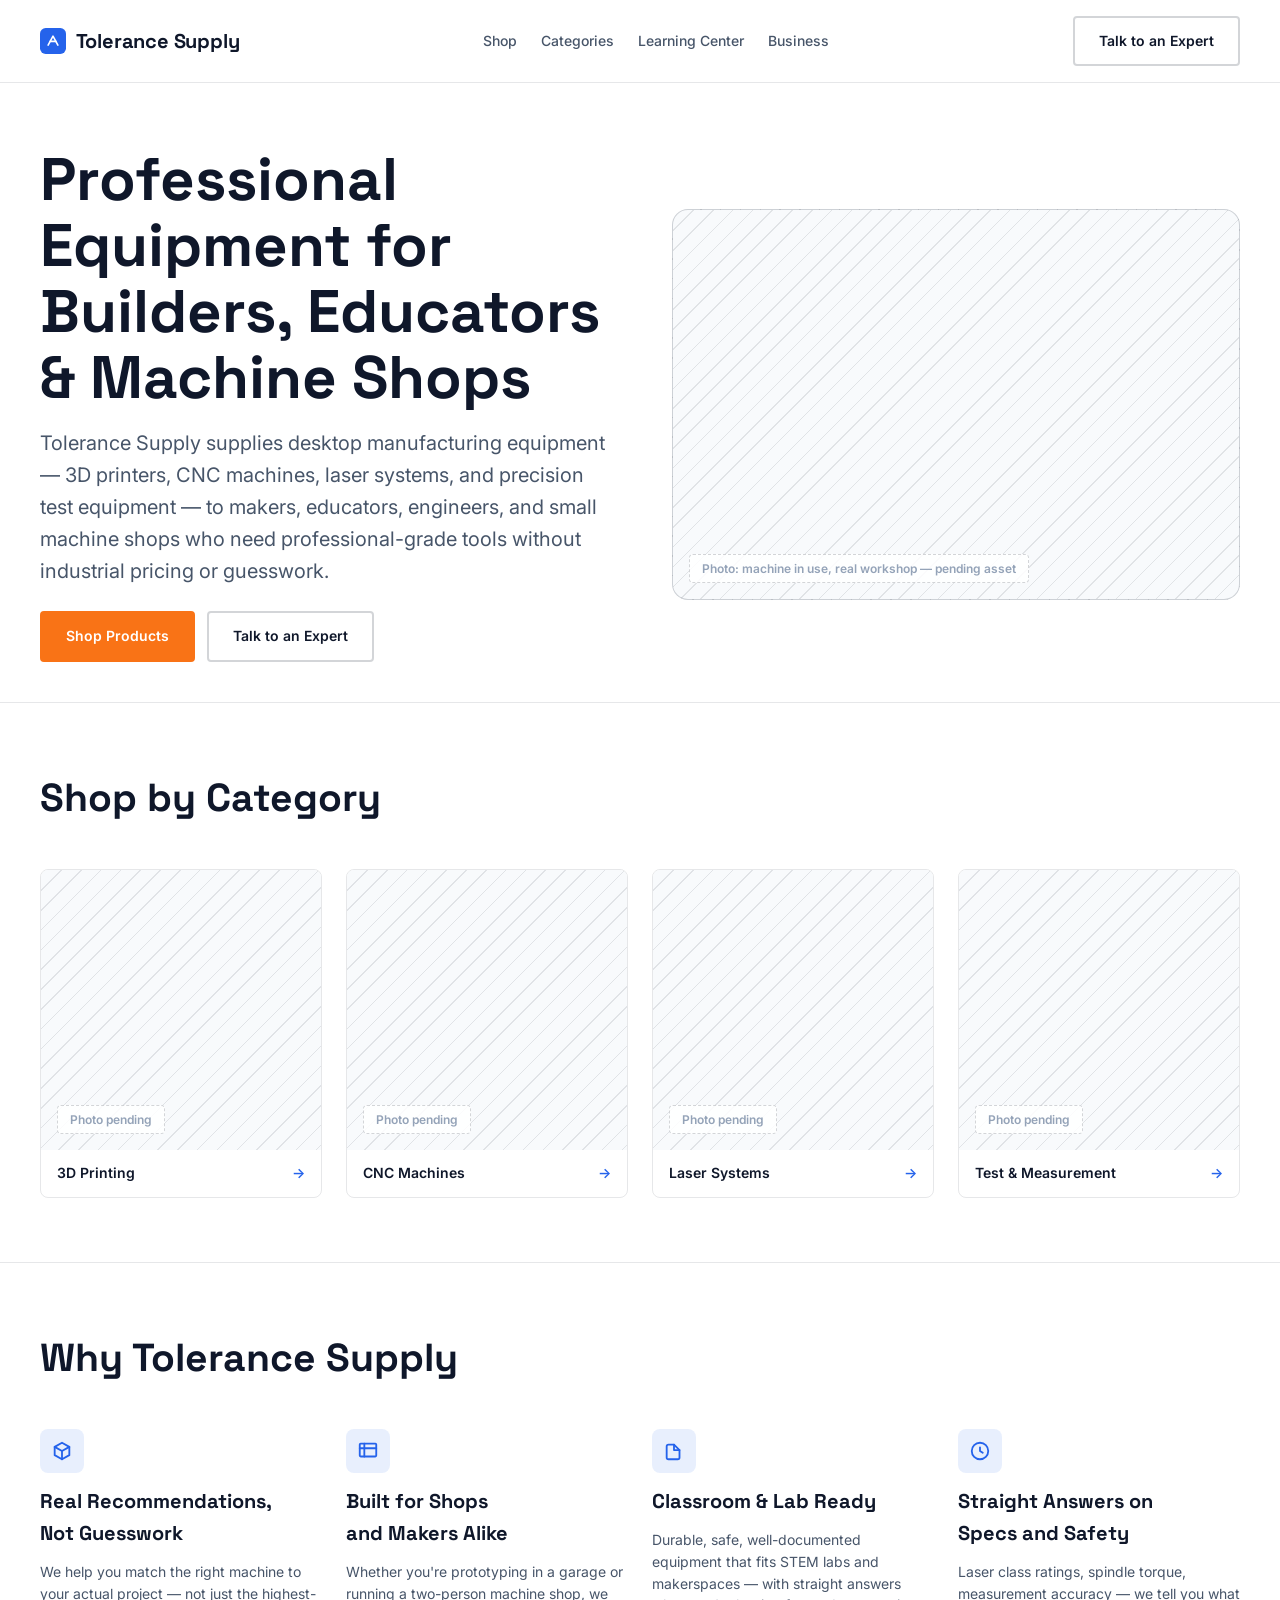
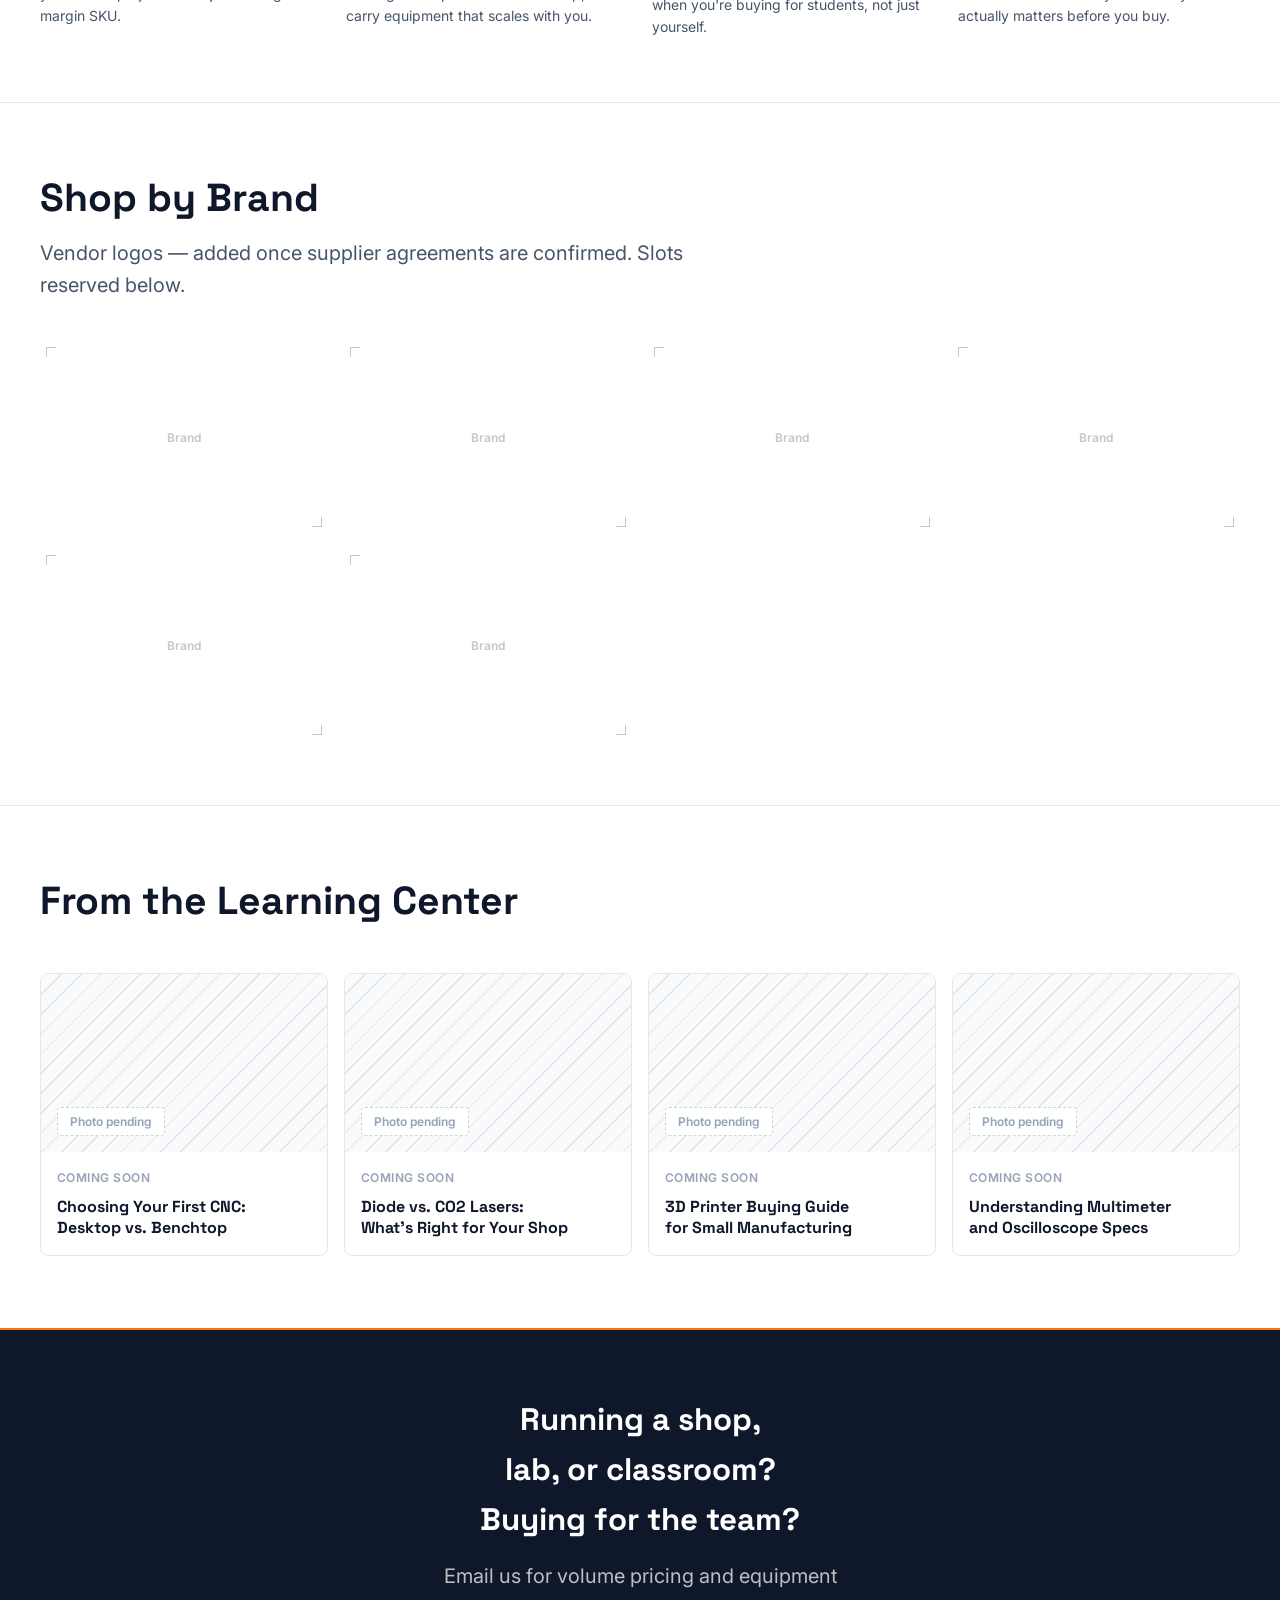
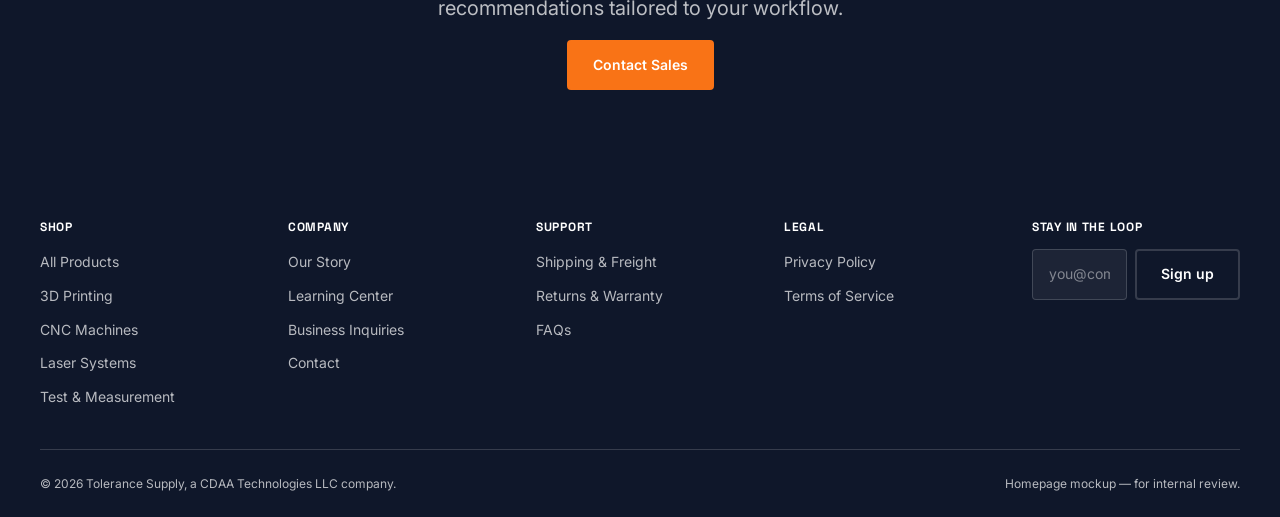
==== tolerance-supply-homepage.html @ a2355fc9 "Rename BuildSource to Tolerance Supply Brand name changed; renamed file and updated all copy referen" ====
<!doctype html>
<html lang="en">
<head>
<meta charset="utf-8">
<title>Tolerance Supply — Professional Equipment for Builders, Educators &amp; Machine Shops</title>
<meta name="description" content="Tolerance Supply supplies desktop manufacturing equipment — 3D printers, CNC machines, laser systems, and precision test equipment — to makers, educators, engineers, and small machine shops.">
<meta name="viewport" content="width=device-width, initial-scale=1, viewport-fit=cover">
<link rel="preconnect" href="https://fonts.googleapis.com">
<link rel="preconnect" href="https://fonts.gstatic.com" crossorigin>
<link href="https://fonts.googleapis.com/css2?family=Space+Grotesk:wght@500;600;700&family=Inter:wght@400;500;600;700&display=swap" rel="stylesheet">
<style>
/* Hallmark · pre-emit critique: P5 H5 E4 S5 R4 V5 */
/* Hallmark · homepage build: Tolerance Supply v1 (rebrand of Vector Forge Systems)
 * structure: spec-dictated (client Homepage Build Spec v1) — Hero split · Category grid ·
 *   Feature grid · Brand wall (placeholder) · Learning Center (placeholder) · CTA banner · Footer
 *   — not catalog-picked; section order/copy supplied verbatim by client, per hallmark's
 *   "preserve information architecture" rule when a brief hands over its own IA.
 * theme: brand-fixed (Tolerance Supply Brand Standards v1) — paper: White · ink: Deep Navy #0F172A ·
 *   info-accent: Engineering Blue #2563EB · action-accent: Safety Orange #F97316 · Slate #475569
 *   Signature move: two-accent split — blue marks information (links/focus/icons), orange marks
 *   action only (primary CTA buttons) — mirrors real industrial signage (informational placards
 *   vs. safety/hazard color), not an arbitrary two-accent palette.
 * type: Space Grotesk (display) + Inter (body) — per Brand Standards v1
 * nav: N1b SaaS three-section (wordmark · center links · CTA) — differs from prior build's N12+N9
 * footer: Ft3 index columns + newsletter capture (client-specified 4-column sitemap — genuine, not decorative)
 * enrichment: none — typography + placeholder photography blocks (no real workshop photos supplied yet;
 *   honest-copy rule — labelled pending, not fabricated stock imagery)
 * motion: page-load stagger reveal + button hover/press + logo grayscale-to-color hover (3 primitives)
 * mobile-first: base rules are mobile; enhanced at 48rem (tablet) and 64rem (desktop) per spec
 */

*, *::before, *::after { box-sizing: border-box; }
html { -webkit-text-size-adjust: 100%; overflow-x: clip; }
body {
  margin: 0;
  overflow-x: clip;
  background: var(--color-paper);
  color: var(--color-ink);
  font-family: var(--font-body);
  font-size: var(--text-base);
  line-height: 1.6;
  -webkit-font-smoothing: antialiased;
}
img, svg { display: block; max-width: 100%; }
a { color: inherit; text-decoration: none; }
h1, h2, h3 { font-family: var(--font-display); font-weight: 700; margin: 0; text-wrap: balance; overflow-wrap: anywhere; min-width: 0; }
p { margin: 0; }
ul { margin: 0; padding: 0; list-style: none; }
button { font: inherit; background: none; border: none; cursor: pointer; color: inherit; }

:root {
  /* ============ COLOR — brand-fixed (Tolerance Supply Brand Standards v1) ============ */
  --color-paper:        #FFFFFF;
  --color-paper-2:       #F8FAFC;  /* card surface — slate-50 */
  --color-paper-inverse: #0F172A;  /* Deep Navy — CTA banner + footer contrast band */
  --color-ink-inverse:   #FFFFFF;
  --color-rule:          rgba(15, 23, 42, 0.10);
  --color-rule-2:        rgba(15, 23, 42, 0.18);
  --color-rule-inverse:  rgba(255, 255, 255, 0.16);
  --color-ink:           #0F172A;  /* Deep Navy — primary text */
  --color-ink-2:         #475569;  /* Slate Gray — secondary body text, per spec */
  --color-muted:         #94A3B8;  /* lighter slate — captions, placeholders */
  --color-accent:        #2563EB;  /* Engineering Blue — information: links, focus, icons */
  --color-accent-deep:   #1D4ED8;  /* blue hover/active */
  --color-cta:           #F97316;  /* Safety Orange — action only: primary CTA buttons */
  --color-cta-deep:      #EA580C;  /* orange hover/active */
  --color-focus:         #2563EB;

  /* ============ TYPE ============ */
  --font-display: "Space Grotesk", ui-sans-serif, system-ui, sans-serif;
  --font-body:    "Inter", ui-sans-serif, system-ui, sans-serif;

  --text-xs:      0.75rem;
  --text-sm:      0.875rem;
  --text-base:    1rem;
  --text-md:      1.25rem;
  --text-lg:      1.5625rem;
  --text-xl:      1.9531rem;
  --text-2xl:     2.4414rem;
  --text-display:   clamp(2.25rem, 5vw + 1rem, 3.75rem);

  /* ============ SPACE — 4pt scale ============ */
  --space-3xs: 0.125rem;
  --space-2xs: 0.25rem;
  --space-xs:  0.5rem;
  --space-sm:  0.75rem;
  --space-md:  1rem;
  --space-lg:  1.5rem;
  --space-xl:  2.5rem;
  --space-2xl: 4rem;
  --space-3xl: 6rem;

  /* ============ MOTION ============ */
  --ease-out:    cubic-bezier(0.16, 1, 0.3, 1);
  --dur-short:   180ms;
  --dur-long:    320ms;

  /* ============ SHAPE ============ */
  --radius-sm: 4px;
  --radius:    8px;
  --radius-lg: 16px;
  --rule-hair: 1px;
  --z-sticky:  200;
  --container: 1280px;
}

a:focus-visible, button:focus-visible {
  outline: 2px solid var(--color-focus);
  outline-offset: 3px;
  border-radius: var(--radius-sm);
}

@media (prefers-reduced-motion: reduce) {
  *, *::before, *::after {
    animation-duration: 150ms !important;
    animation-iteration-count: 1 !important;
    transition-duration: 150ms !important;
  }
}

.container {
  width: 100%;
  max-width: var(--container);
  margin-inline: auto;
  padding-inline: clamp(1.25rem, 4vw, 2.5rem);
}

@media (prefers-reduced-motion: no-preference) {
  .reveal {
    opacity: 0;
    transform: translateY(10px);
    animation: reveal var(--dur-long) var(--ease-out) forwards;
    animation-delay: calc(var(--i, 0) * 70ms);
  }
  @keyframes reveal { to { opacity: 1; transform: none; } }
}
@media (prefers-reduced-motion: reduce) {
  .reveal { animation: reveal-reduced 150ms linear forwards; }
  @keyframes reveal-reduced { to { opacity: 1; transform: none; } }
}

/* ============ BUTTONS ============ */
.btn {
  display: inline-flex;
  align-items: center;
  justify-content: center;
  gap: 0.5rem;
  min-height: 44px;
  padding: var(--space-sm) var(--space-lg);
  border: 2px solid transparent;
  border-radius: var(--radius-sm);
  font-family: var(--font-body);
  font-weight: 600;
  font-size: var(--text-sm);
  white-space: nowrap;
  transition: background-color var(--dur-short) var(--ease-out),
              border-color var(--dur-short) var(--ease-out),
              transform 100ms var(--ease-out);
}
.btn-cta {
  background: var(--color-cta);
  border-color: var(--color-cta);
  color: #fff;
}
.btn-cta:hover { background: var(--color-cta-deep); border-color: var(--color-cta-deep); }
.btn-cta:active { transform: translateY(1px); }
.btn-outline {
  background: transparent;
  color: var(--color-ink);
  border-color: var(--color-rule-2);
}
.btn-outline:hover { border-color: var(--color-accent); color: var(--color-accent); }
.btn-outline:active { transform: translateY(1px); }
.btn-outline-inverse {
  background: transparent;
  color: var(--color-ink-inverse);
  border-color: var(--color-rule-inverse);
}
.btn-outline-inverse:hover { border-color: #fff; }
.btn-full { width: 100%; }
@media (min-width: 30rem) { .btn-full { width: auto; } }

.link {
  font-weight: 600;
  font-size: var(--text-sm);
  color: var(--color-accent);
  border-bottom: 1px solid transparent;
  padding-bottom: 1px;
}
.link:hover, .link:focus-visible { border-color: var(--color-accent); }

/* ============ NAV — N1b SaaS three-section ============ */
.nav {
  position: sticky;
  top: 0;
  z-index: var(--z-sticky);
  background: color-mix(in srgb, var(--color-paper) 92%, transparent);
  backdrop-filter: blur(8px);
  border-bottom: var(--rule-hair) solid var(--color-rule);
}
.nav-bar {
  display: flex;
  align-items: center;
  justify-content: space-between;
  gap: var(--space-md);
  padding-block: var(--space-md);
}
.nav-brand { display: flex; align-items: center; gap: 0.6rem; flex-shrink: 0; }
.nav-brand .wordmark { transition: color var(--dur-short) var(--ease-out); }
.nav-brand:hover .wordmark, .nav-brand:focus-visible .wordmark { color: var(--color-accent); }
.mark { width: 26px; height: 26px; flex-shrink: 0; }
.mark rect { fill: var(--color-accent); }
.mark path { stroke: #fff; stroke-width: 2; fill: none; stroke-linecap: round; stroke-linejoin: round; }
.wordmark {
  font-family: var(--font-display);
  font-weight: 700;
  font-size: var(--text-md);
  letter-spacing: -0.01em;
  white-space: nowrap;
}
.nav-links {
  display: none;
  align-items: center;
  gap: var(--space-lg);
}
.nav-links a {
  font-size: var(--text-sm);
  font-weight: 500;
  color: var(--color-ink-2);
}
.nav-links a:hover, .nav-links a:focus-visible { color: var(--color-accent); }
.nav-actions { flex-shrink: 0; }
@media (min-width: 64rem) {
  .nav-links { display: flex; }
}

/* ============ HERO — H2 split diptych, mobile stacks ============ */
.hero { padding-block: var(--space-2xl) var(--space-xl); }
.hero-grid {
  display: grid;
  gap: var(--space-xl);
}
@media (min-width: 64rem) {
  .hero-grid { grid-template-columns: 6fr 6fr; align-items: center; gap: var(--space-2xl); }
}
.hero h1 {
  font-size: var(--text-display);
  line-height: 1.1;
  margin-bottom: var(--space-md);
}
.hero-sub {
  font-size: var(--text-md);
  color: var(--color-ink-2);
  max-width: 38rem;
  margin-bottom: var(--space-lg);
}
.hero-cta { display: flex; flex-direction: column; gap: var(--space-sm); }
@media (min-width: 30rem) { .hero-cta { flex-direction: row; flex-wrap: wrap; } }

.photo-slot {
  position: relative;
  aspect-ratio: 4 / 3;
  border-radius: var(--radius-lg);
  background:
    repeating-linear-gradient(135deg, var(--color-rule) 0 1px, transparent 1px 14px),
    var(--color-paper-2);
  border: var(--rule-hair) solid var(--color-rule-2);
  display: flex;
  align-items: flex-end;
  overflow: hidden;
}
.photo-slot-label {
  margin: var(--space-md);
  font-size: var(--text-xs);
  font-weight: 600;
  color: var(--color-muted);
  background: color-mix(in srgb, var(--color-paper) 85%, transparent);
  border: var(--rule-hair) dashed var(--color-rule-2);
  border-radius: var(--radius-sm);
  padding: var(--space-2xs) var(--space-sm);
}
.hero .photo-slot { aspect-ratio: 16/11; }

/* ============ SECTION SCAFFOLD ============ */
.section { padding-block: var(--space-2xl); border-top: var(--rule-hair) solid var(--color-rule); }
.section-head { max-width: 42rem; margin-bottom: var(--space-xl); }
.section-head h2 { font-size: var(--text-2xl); margin-bottom: var(--space-xs); }
.section-head p { color: var(--color-ink-2); font-size: var(--text-md); }

/* ============ SHOP BY CATEGORY ============ */
.category-grid {
  display: grid;
  grid-template-columns: repeat(2, minmax(0, 1fr));
  gap: var(--space-md);
}
@media (min-width: 64rem) {
  .category-grid { grid-template-columns: repeat(4, minmax(0, 1fr)); gap: var(--space-lg); }
}
.category-card {
  display: block;
  border-radius: var(--radius);
  overflow: hidden;
  border: var(--rule-hair) solid var(--color-rule);
  transition: border-color var(--dur-short) var(--ease-out);
}
.category-card:hover, .category-card:focus-visible { border-color: var(--color-accent); }
.category-card .photo-slot { aspect-ratio: 1/1; border-radius: 0; border: none; }
.category-card-label {
  padding: var(--space-sm) var(--space-md);
  font-weight: 600;
  font-size: var(--text-sm);
  display: flex;
  align-items: center;
  justify-content: space-between;
  gap: var(--space-xs);
}
.category-card-label span:last-child { color: var(--color-accent); transition: transform var(--dur-short) var(--ease-out); }
.category-card:hover .category-card-label span:last-child,
.category-card:focus-visible .category-card-label span:last-child { transform: translateX(3px); }

/* ============ WHY TOLERANCE SUPPLY — feature grid ============ */
.feature-grid {
  display: grid;
  grid-template-columns: minmax(0, 1fr);
  gap: var(--space-xl);
}
@media (min-width: 40rem) {
  .feature-grid { grid-template-columns: repeat(2, minmax(0, 1fr)); }
}
@media (min-width: 64rem) {
  .feature-grid { grid-template-columns: repeat(4, minmax(0, 1fr)); gap: var(--space-lg); }
}
.feature {
  display: flex;
  flex-direction: column;
  gap: var(--space-sm);
}
.feature-icon {
  width: 44px;
  height: 44px;
  border-radius: var(--radius);
  background: color-mix(in srgb, var(--color-accent) 10%, transparent);
  display: grid;
  place-items: center;
  flex-shrink: 0;
}
.feature-icon svg { width: 22px; height: 22px; color: var(--color-accent); }
.feature h3 { font-size: var(--text-md); }
.feature p { color: var(--color-ink-2); font-size: var(--text-sm); line-height: 1.55; }

/* ============ SHOP BY BRAND — placeholder logo wall ============ */
.brand-note {
  font-size: var(--text-xs);
  color: var(--color-muted);
  margin-bottom: var(--space-lg);
}
.brand-grid {
  display: grid;
  grid-template-columns: repeat(2, minmax(0, 1fr));
  gap: var(--space-md);
}
@media (min-width: 40rem) { .brand-grid { grid-template-columns: repeat(4, minmax(0, 1fr)); } }
.brand-slot {
  position: relative;
  aspect-ratio: 3/2;
  border-radius: var(--radius);
  display: grid;
  place-items: center;
  color: var(--color-muted);
  font-size: var(--text-xs);
  font-weight: 600;
  filter: grayscale(1);
  opacity: 0.6;
  transition: opacity var(--dur-short) var(--ease-out), filter var(--dur-short) var(--ease-out);
}
.brand-slot::before, .brand-slot::after,
.brand-slot > .tick { position: absolute; width: 10px; height: 10px; border-color: var(--color-rule-2); transition: border-color var(--dur-short) var(--ease-out); }
.brand-slot::before { content: ""; top: 6px; left: 6px; border-top: var(--rule-hair) solid; border-left: var(--rule-hair) solid; }
.brand-slot::after { content: ""; bottom: 6px; right: 6px; border-bottom: var(--rule-hair) solid; border-right: var(--rule-hair) solid; }
.brand-slot:hover, .brand-slot:focus-visible {
  filter: grayscale(0);
  opacity: 1;
  color: var(--color-accent);
}
.brand-slot:hover::before, .brand-slot:hover::after,
.brand-slot:focus-visible::before, .brand-slot:focus-visible::after { border-color: var(--color-accent); }

/* ============ LEARNING CENTER ============ */
.learning-row {
  display: grid;
  grid-auto-flow: column;
  grid-auto-columns: minmax(15rem, 80%);
  gap: var(--space-md);
  overflow-x: auto;
  padding-bottom: var(--space-xs);
  scroll-snap-type: x mandatory;
}
.learning-row > * { scroll-snap-align: start; }
@media (min-width: 64rem) {
  .learning-row { grid-auto-flow: row; grid-template-columns: repeat(4, minmax(0, 1fr)); overflow-x: visible; }
}
.learning-card {
  border: var(--rule-hair) solid var(--color-rule);
  border-radius: var(--radius);
  overflow: hidden;
  display: flex;
  flex-direction: column;
}
.learning-card .photo-slot { aspect-ratio: 16/10; border-radius: 0; border: none; }
.learning-card-body { padding: var(--space-md); display: flex; flex-direction: column; gap: var(--space-xs); flex: 1; }
.learning-card h3 { font-size: var(--text-base); line-height: 1.35; }
.learning-status {
  font-size: var(--text-xs);
  font-weight: 600;
  letter-spacing: 0.04em;
  text-transform: uppercase;
  color: var(--color-muted);
}

/* ============ BUSINESS BUYERS CTA BANNER — Deep Navy contrast ============ */
.cta-banner {
  background: var(--color-paper-inverse);
  color: var(--color-ink-inverse);
  padding-block: var(--space-2xl);
  border-top: 2px solid var(--color-cta);
  text-align: center;
}
.cta-banner-inner { max-width: 36rem; margin-inline: auto; display: flex; flex-direction: column; align-items: center; gap: var(--space-md); }
.cta-banner h2 { font-size: var(--text-xl); }
.cta-banner p { color: rgba(255,255,255,0.72); font-size: var(--text-md); }

/* ============ FOOTER — Ft3 index columns + newsletter, Deep Navy ============ */
.footer {
  background: var(--color-paper-inverse);
  color: rgba(255,255,255,0.7);
  padding-block: var(--space-2xl) var(--space-lg);
}
.footer-grid {
  display: grid;
  grid-template-columns: minmax(0,1fr);
  gap: var(--space-xl);
  padding-bottom: var(--space-xl);
  border-bottom: var(--rule-hair) solid var(--color-rule-inverse);
}
@media (min-width: 40rem) { .footer-grid { grid-template-columns: repeat(2, minmax(0,1fr)); } }
@media (min-width: 64rem) { .footer-grid { grid-template-columns: repeat(5, minmax(0,1fr)); } }
.footer-col h3 {
  font-family: var(--font-display);
  font-size: var(--text-xs);
  font-weight: 700;
  letter-spacing: 0.06em;
  text-transform: uppercase;
  color: #fff;
  margin-bottom: var(--space-sm);
}
.footer-col ul { display: flex; flex-direction: column; gap: var(--space-xs); }
.footer-col a { font-size: var(--text-sm); }
.footer-col a:hover, .footer-col a:focus-visible { color: #fff; }
.footer-newsletter form {
  display: flex;
  flex-direction: column;
  gap: var(--space-xs);
}
@media (min-width: 30rem) { .footer-newsletter form { flex-direction: row; } }
.footer-newsletter input {
  min-height: 44px;
  padding-inline: var(--space-md);
  border-radius: var(--radius-sm);
  border: var(--rule-hair) solid var(--color-rule-inverse);
  background: rgba(255,255,255,0.06);
  color: #fff;
  font: inherit;
  font-size: var(--text-sm);
  flex: 1;
  min-width: 0;
  transition: border-color var(--dur-short) var(--ease-out), box-shadow var(--dur-short) var(--ease-out);
}
.footer-newsletter input::placeholder { color: rgba(255,255,255,0.45); }
.footer-newsletter input:focus-visible {
  outline: none;
  border-color: var(--color-accent);
  box-shadow: 0 0 0 3px rgba(37,99,235,0.25);
}
.footer-bottom {
  display: flex;
  flex-direction: column;
  gap: var(--space-sm);
  padding-top: var(--space-lg);
  font-size: var(--text-xs);
}
@media (min-width: 40rem) { .footer-bottom { flex-direction: row; justify-content: space-between; align-items: center; } }
</style>
</head>
<body>

<header class="nav">
  <div class="nav-bar container">
    <a href="#top" class="nav-brand" aria-label="Tolerance Supply home">
      <svg class="mark" viewBox="0 0 32 32" aria-hidden="true">
        <rect width="32" height="32" rx="7"/>
        <path d="M10 21 L16 10 L22 21" />
        <path d="M12.5 16.5 L19.5 16.5" />
      </svg>
      <span class="wordmark">Tolerance Supply</span>
    </a>
    <nav class="nav-links" aria-label="Primary">
      <a href="/collections/all">Shop</a>
      <a href="#categories">Categories</a>
      <a href="#learning">Learning Center</a>
      <a href="/pages/business-inquiries">Business</a>
    </nav>
    <div class="nav-actions">
      <a href="/pages/contact" class="btn btn-outline">Talk to an Expert</a>
    </div>
  </div>
</header>

<main id="top">

  <section class="hero container">
    <div class="hero-grid">
      <div>
        <h1 class="reveal" style="--i:0">Professional Equipment for Builders, Educators &amp; Machine Shops</h1>
        <p class="hero-sub reveal" style="--i:1">Tolerance Supply supplies desktop manufacturing equipment — 3D printers, CNC machines, laser systems, and precision test equipment — to makers, educators, engineers, and small machine shops who need professional-grade tools without industrial pricing or guesswork.</p>
        <div class="hero-cta reveal" style="--i:2">
          <a href="/collections/all" class="btn btn-cta btn-full">Shop Products</a>
          <a href="/pages/contact" class="btn btn-outline btn-full">Talk to an Expert</a>
        </div>
      </div>
      <div class="photo-slot reveal" style="--i:1">
        <span class="photo-slot-label">Photo: machine in use, real workshop — pending asset</span>
      </div>
    </div>
  </section>

  <section class="section container" id="categories">
    <div class="section-head">
      <h2>Shop by Category</h2>
    </div>
    <div class="category-grid">
      <a class="category-card" href="/collections/3d-printing">
        <div class="photo-slot"><span class="photo-slot-label">Photo pending</span></div>
        <div class="category-card-label"><span>3D Printing</span><span>→</span></div>
      </a>
      <a class="category-card" href="/collections/cnc-machines">
        <div class="photo-slot"><span class="photo-slot-label">Photo pending</span></div>
        <div class="category-card-label"><span>CNC Machines</span><span>→</span></div>
      </a>
      <a class="category-card" href="/collections/laser-systems">
        <div class="photo-slot"><span class="photo-slot-label">Photo pending</span></div>
        <div class="category-card-label"><span>Laser Systems</span><span>→</span></div>
      </a>
      <a class="category-card" href="/collections/test-measurement">
        <div class="photo-slot"><span class="photo-slot-label">Photo pending</span></div>
        <div class="category-card-label"><span>Test &amp; Measurement</span><span>→</span></div>
      </a>
    </div>
  </section>

  <section class="section container">
    <div class="section-head">
      <h2>Why Tolerance Supply</h2>
    </div>
    <div class="feature-grid">
      <div class="feature">
        <div class="feature-icon"><svg viewBox="0 0 24 24" fill="none" stroke="currentColor" stroke-width="2" stroke-linecap="round" stroke-linejoin="round"><path d="M12 3l8 4.5v9L12 21l-8-4.5v-9L12 3z"/><path d="M12 12l8-4.5M12 12v9M12 12L4 7.5"/></svg></div>
        <h3>Real Recommendations, Not Guesswork</h3>
        <p>We help you match the right machine to your actual project — not just the highest-margin SKU.</p>
      </div>
      <div class="feature">
        <div class="feature-icon"><svg viewBox="0 0 24 24" fill="none" stroke="currentColor" stroke-width="2" stroke-linecap="round" stroke-linejoin="round"><rect x="3" y="4" width="18" height="14" rx="1"/><path d="M3 9h18M8 4v14"/></svg></div>
        <h3>Built for Shops and Makers Alike</h3>
        <p>Whether you're prototyping in a garage or running a two-person machine shop, we carry equipment that scales with you.</p>
      </div>
      <div class="feature">
        <div class="feature-icon"><svg viewBox="0 0 24 24" fill="none" stroke="currentColor" stroke-width="2" stroke-linecap="round" stroke-linejoin="round"><path d="M4 19V7a2 2 0 012-2h6l6 6v8a2 2 0 01-2 2H6a2 2 0 01-2-2z"/><path d="M12 5v6h6"/></svg></div>
        <h3>Classroom &amp; Lab Ready</h3>
        <p>Durable, safe, well-documented equipment that fits STEM labs and makerspaces — with straight answers when you're buying for students, not just yourself.</p>
      </div>
      <div class="feature">
        <div class="feature-icon"><svg viewBox="0 0 24 24" fill="none" stroke="currentColor" stroke-width="2" stroke-linecap="round" stroke-linejoin="round"><circle cx="12" cy="12" r="9"/><path d="M12 8v4l3 2"/></svg></div>
        <h3>Straight Answers on Specs and Safety</h3>
        <p>Laser class ratings, spindle torque, measurement accuracy — we tell you what actually matters before you buy.</p>
      </div>
    </div>
  </section>

  <section class="section container">
    <div class="section-head">
      <h2>Shop by Brand</h2>
      <p class="brand-note">Vendor logos — added once supplier agreements are confirmed. Slots reserved below.</p>
    </div>
    <div class="brand-grid">
      <div class="brand-slot" tabindex="0">Brand</div>
      <div class="brand-slot" tabindex="0">Brand</div>
      <div class="brand-slot" tabindex="0">Brand</div>
      <div class="brand-slot" tabindex="0">Brand</div>
      <div class="brand-slot" tabindex="0">Brand</div>
      <div class="brand-slot" tabindex="0">Brand</div>
    </div>
  </section>

  <section class="section container" id="learning">
    <div class="section-head">
      <h2>From the Learning Center</h2>
    </div>
    <div class="learning-row">
      <article class="learning-card">
        <div class="photo-slot"><span class="photo-slot-label">Photo pending</span></div>
        <div class="learning-card-body">
          <span class="learning-status">Coming soon</span>
          <h3>Choosing Your First CNC: Desktop vs. Benchtop</h3>
        </div>
      </article>
      <article class="learning-card">
        <div class="photo-slot"><span class="photo-slot-label">Photo pending</span></div>
        <div class="learning-card-body">
          <span class="learning-status">Coming soon</span>
          <h3>Diode vs. CO2 Lasers: What's Right for Your Shop</h3>
        </div>
      </article>
      <article class="learning-card">
        <div class="photo-slot"><span class="photo-slot-label">Photo pending</span></div>
        <div class="learning-card-body">
          <span class="learning-status">Coming soon</span>
          <h3>3D Printer Buying Guide for Small Manufacturing</h3>
        </div>
      </article>
      <article class="learning-card">
        <div class="photo-slot"><span class="photo-slot-label">Photo pending</span></div>
        <div class="learning-card-body">
          <span class="learning-status">Coming soon</span>
          <h3>Understanding Multimeter and Oscilloscope Specs</h3>
        </div>
      </article>
    </div>
  </section>

  <section class="cta-banner">
    <div class="container cta-banner-inner">
      <h2>Running a shop, lab, or classroom? Buying for the team?</h2>
      <p>Email us for volume pricing and equipment recommendations tailored to your workflow.</p>
      <a href="/pages/business-inquiries" class="btn btn-cta">Contact Sales</a>
    </div>
  </section>

</main>

<footer class="footer">
  <div class="container">
    <div class="footer-grid">
      <div class="footer-col">
        <h3>Shop</h3>
        <ul>
          <li><a href="/collections/all">All Products</a></li>
          <li><a href="/collections/3d-printing">3D Printing</a></li>
          <li><a href="/collections/cnc-machines">CNC Machines</a></li>
          <li><a href="/collections/laser-systems">Laser Systems</a></li>
          <li><a href="/collections/test-measurement">Test &amp; Measurement</a></li>
        </ul>
      </div>
      <div class="footer-col">
        <h3>Company</h3>
        <ul>
          <li><a href="/pages/our-story">Our Story</a></li>
          <li><a href="#learning">Learning Center</a></li>
          <li><a href="/pages/business-inquiries">Business Inquiries</a></li>
          <li><a href="/pages/contact">Contact</a></li>
        </ul>
      </div>
      <div class="footer-col">
        <h3>Support</h3>
        <ul>
          <li><a href="/pages/shipping">Shipping &amp; Freight</a></li>
          <li><a href="/pages/returns">Returns &amp; Warranty</a></li>
          <li><a href="/pages/faq">FAQs</a></li>
        </ul>
      </div>
      <div class="footer-col">
        <h3>Legal</h3>
        <ul>
          <li><a href="/policies/privacy-policy">Privacy Policy</a></li>
          <li><a href="/policies/terms-of-service">Terms of Service</a></li>
        </ul>
      </div>
      <div class="footer-col footer-newsletter">
        <h3>Stay in the loop</h3>
        <form onsubmit="return false">
          <input type="email" placeholder="you@company.com" aria-label="Email address" required>
          <button type="submit" class="btn btn-outline-inverse">Sign up</button>
        </form>
      </div>
    </div>
    <div class="footer-bottom">
      <p>© 2026 Tolerance Supply, a CDAA Technologies LLC company.</p>
      <p>Homepage mockup — for internal review.</p>
    </div>
  </div>
</footer>

</body>
</html>
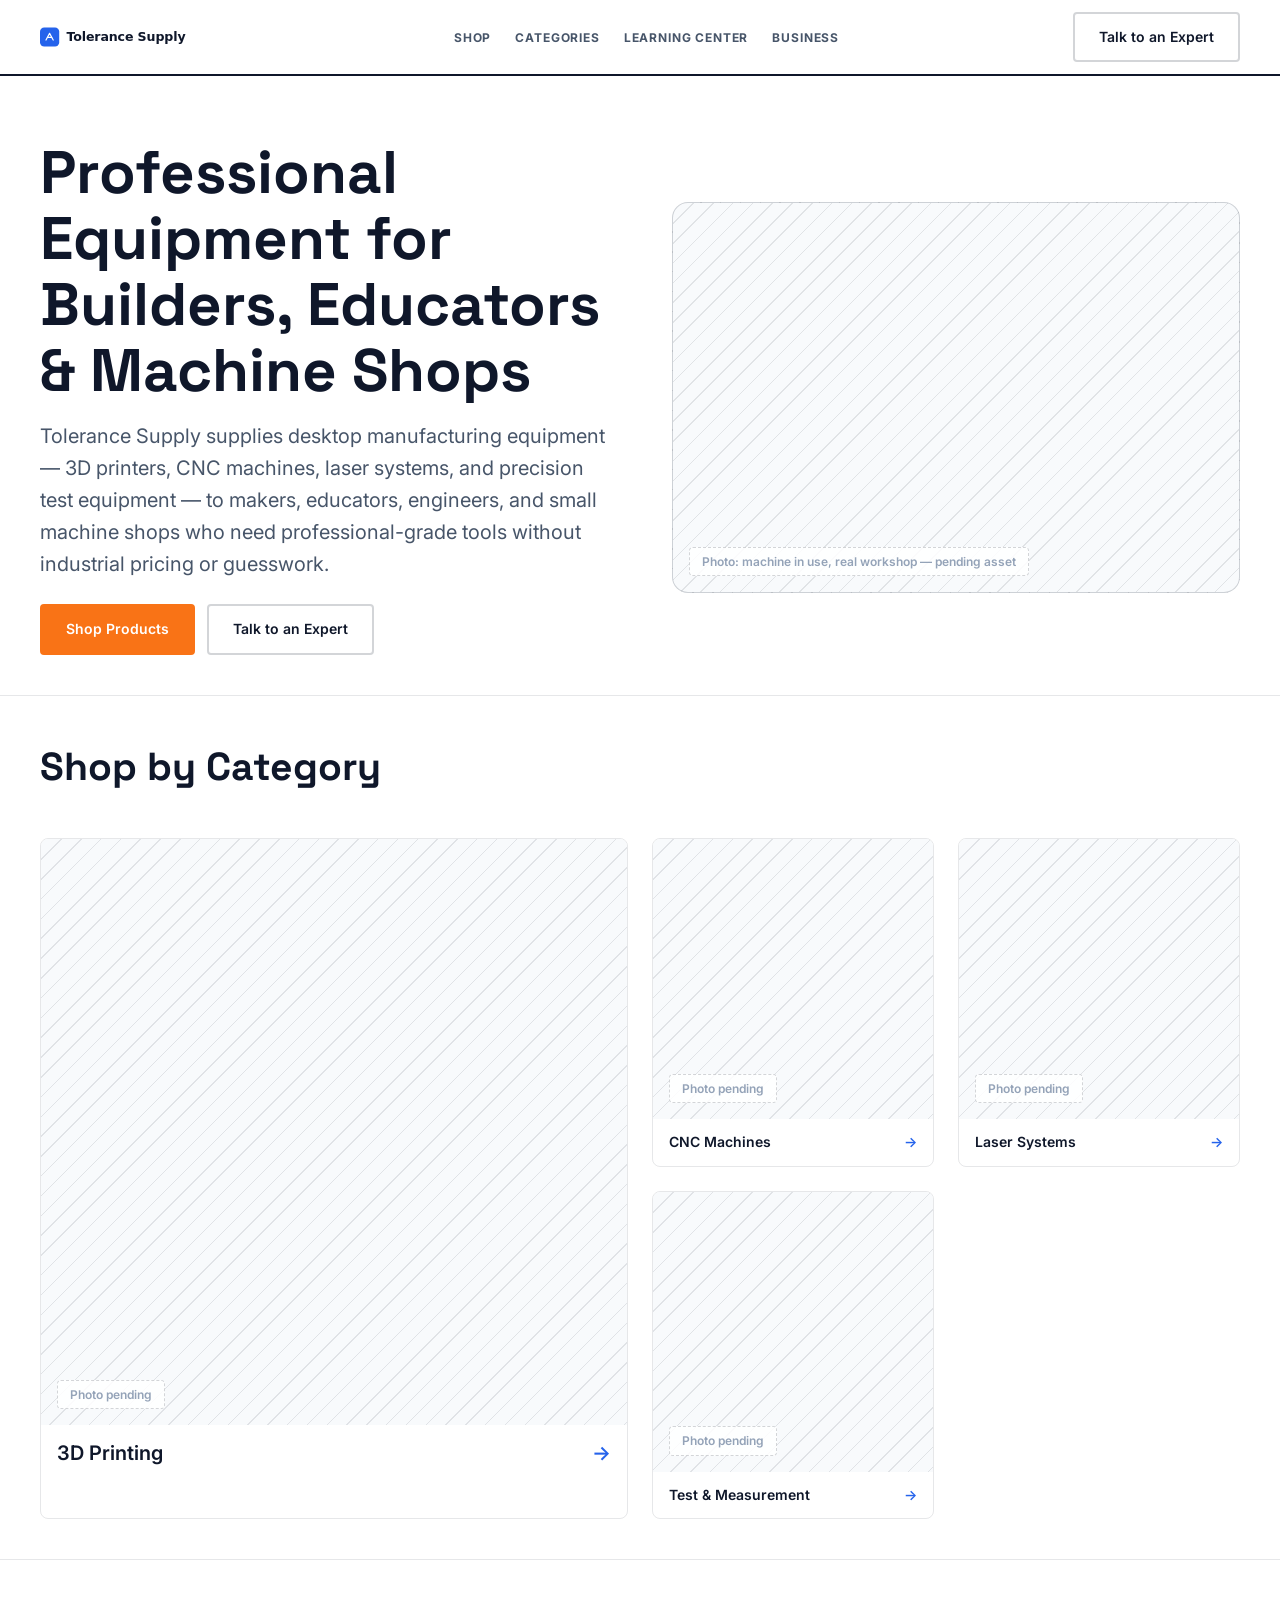
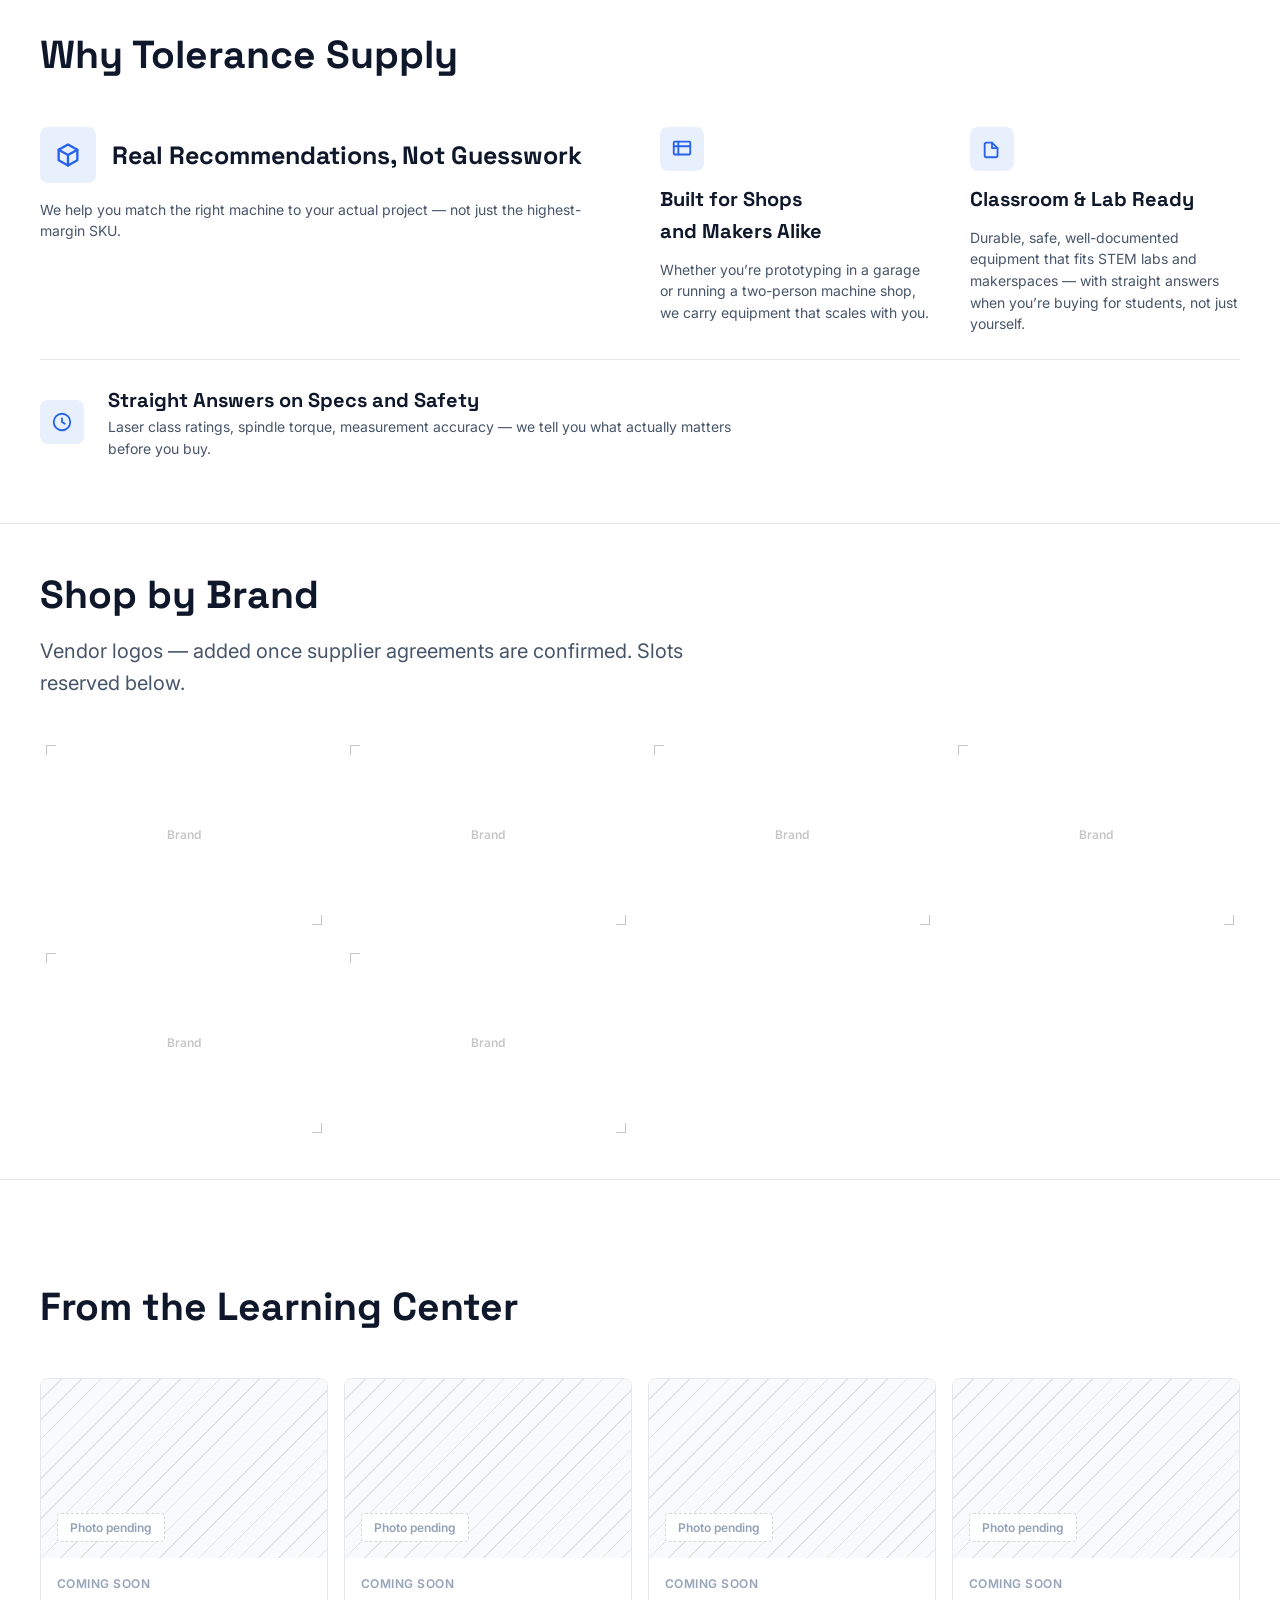
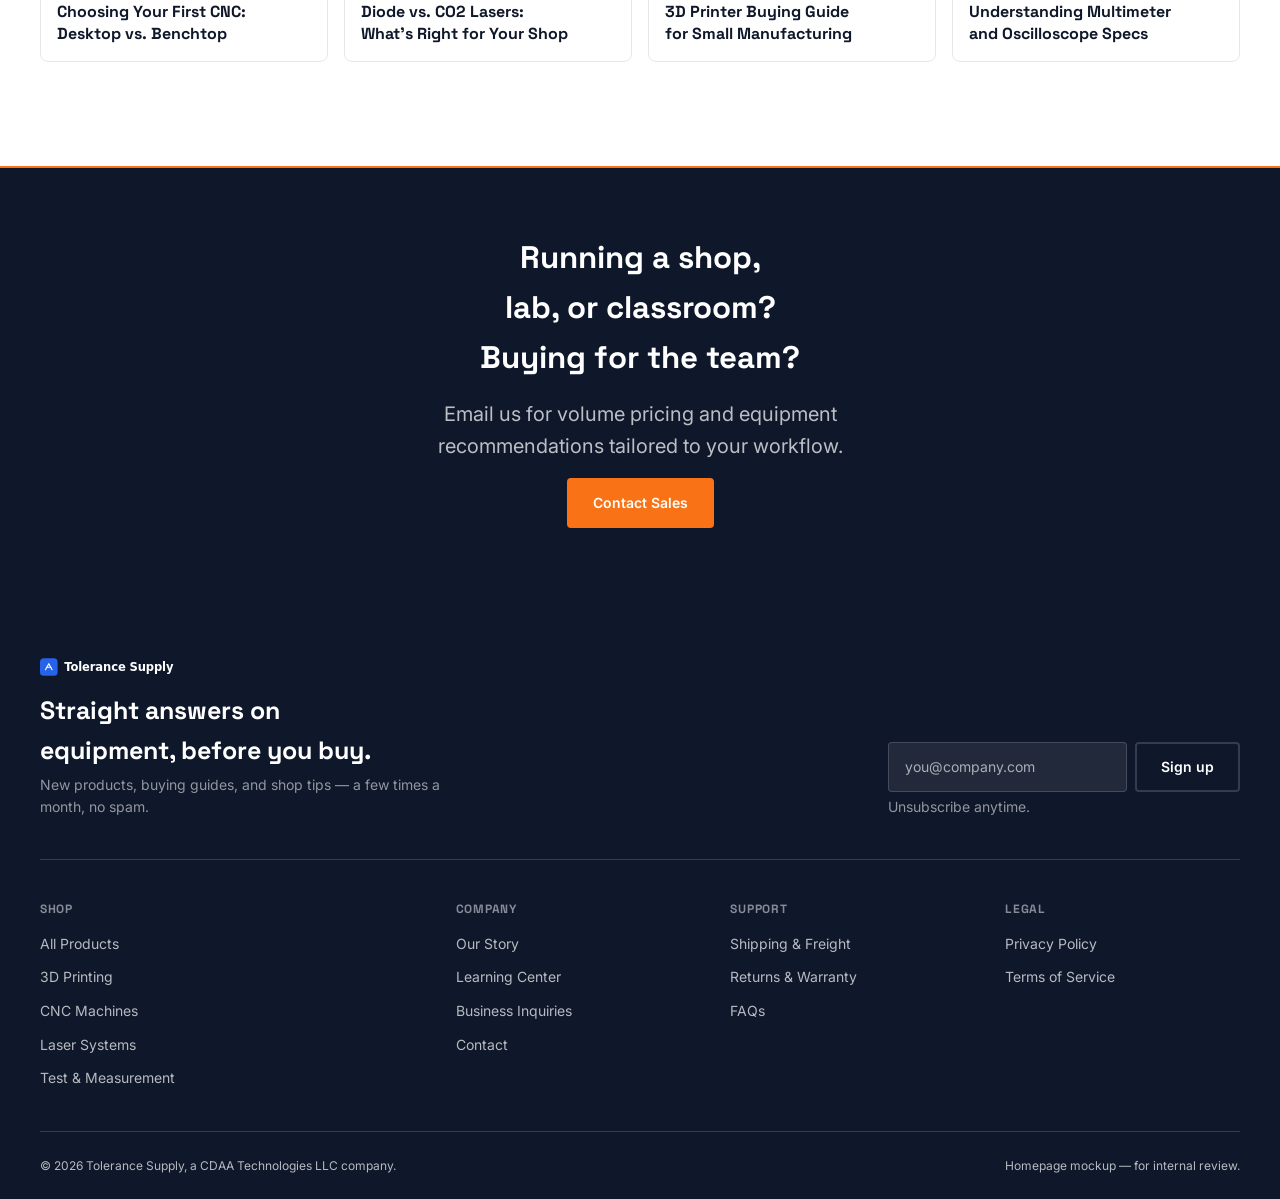
==== commit 27919fca: "fix: address Hallmark audit findings on Tolerance Supply homepage - nav: N1b SaaS-three-section -> N" ====
--- a/tolerance-supply-homepage.html
+++ b/tolerance-supply-homepage.html
@@ -9,24 +9,34 @@
 <link rel="preconnect" href="https://fonts.gstatic.com" crossorigin>
 <link href="https://fonts.googleapis.com/css2?family=Space+Grotesk:wght@500;600;700&family=Inter:wght@400;500;600;700&display=swap" rel="stylesheet">
 <style>
-/* Hallmark · pre-emit critique: P5 H5 E4 S5 R4 V5 */
-/* Hallmark · homepage build: Tolerance Supply v1 (rebrand of Vector Forge Systems)
+/* Hallmark · pre-emit critique: P5 H5 E5 S5 R5 V5 */
+/* Hallmark · homepage build: Tolerance Supply v2 (post-audit fix pass, 2026-08-12)
  * structure: spec-dictated (client Homepage Build Spec v1) — Hero split · Category grid ·
  *   Feature grid · Brand wall (placeholder) · Learning Center (placeholder) · CTA banner · Footer
  *   — not catalog-picked; section order/copy supplied verbatim by client, per hallmark's
  *   "preserve information architecture" rule when a brief hands over its own IA.
+ *   v2: section *rhythm* de-uniformed — category/feature/brand/learning no longer share one
+ *   grid-of-equal-cards module or one padding scale; feature + category grids now carry a lead span.
  * theme: brand-fixed (Tolerance Supply Brand Standards v1) — paper: White · ink: Deep Navy #0F172A ·
  *   info-accent: Engineering Blue #2563EB · action-accent: Safety Orange #F97316 · Slate #475569
  *   Signature move: two-accent split — blue marks information (links/focus/icons), orange marks
  *   action only (primary CTA buttons) — mirrors real industrial signage (informational placards
  *   vs. safety/hazard color), not an arbitrary two-accent palette.
  * type: Space Grotesk (display) + Inter (body) — per Brand Standards v1
- * nav: N1b SaaS three-section (wordmark · center links · CTA) — differs from prior build's N12+N9
- * footer: Ft3 index columns + newsletter capture (client-specified 4-column sitemap — genuine, not decorative)
+ * nav: N7 Brutal slab (v2, was N1b) — solid paper, 2px ink border-bottom, no blur, tracked
+ *   uppercase link row — reads as industrial nameplate, not SaaS chrome. Differs from v1's N1b
+ *   and from prior build's N12+N9.
+ * footer: Ft7 Newsletter-first (v2, was Ft3) — signup promoted to its own top band; sitemap
+ *   links moved into an asymmetric 1.4fr/1fr/1fr/1fr row beneath, muted, no longer 4 equal
+ *   boxed columns. Same client-specified links, different shape.
  * enrichment: none — typography + placeholder photography blocks (no real workshop photos supplied yet;
  *   honest-copy rule — labelled pending, not fabricated stock imagery)
  * motion: page-load stagger reveal + button hover/press + logo grayscale-to-color hover (3 primitives)
  * mobile-first: base rules are mobile; enhanced at 48rem (tablet) and 64rem (desktop) per spec
+ * v2 fix log (audit 2026-08-12): nav N1b→N7, footer Ft3→Ft7, feature grid de-symmetrized (lead
+ *   span + inline icon + full-width closer), category grid gets a lead span, section padding
+ *   scale differentiated per section, brand/logo.svg + logo-inverse.svg wired into nav + footer,
+ *   newsletter placeholder contrast raised, straight quotes → curly.
  */
 
 *, *::before, *::after { box-sizing: border-box; }
@@ -189,43 +199,38 @@
 }
 .link:hover, .link:focus-visible { border-color: var(--color-accent); }
 
-/* ============ NAV — N1b SaaS three-section ============ */
+/* ============ NAV — N7 Brutal slab (industrial nameplate, not SaaS chrome) ============ */
 .nav {
   position: sticky;
   top: 0;
   z-index: var(--z-sticky);
-  background: color-mix(in srgb, var(--color-paper) 92%, transparent);
-  backdrop-filter: blur(8px);
-  border-bottom: var(--rule-hair) solid var(--color-rule);
+  background: var(--color-paper);
+  border-bottom: 2px solid var(--color-ink);
 }
 .nav-bar {
   display: flex;
   align-items: center;
   justify-content: space-between;
   gap: var(--space-md);
-  padding-block: var(--space-md);
+  padding-block: var(--space-sm);
 }
 .nav-brand { display: flex; align-items: center; gap: 0.6rem; flex-shrink: 0; }
-.nav-brand .wordmark { transition: color var(--dur-short) var(--ease-out); }
-.nav-brand:hover .wordmark, .nav-brand:focus-visible .wordmark { color: var(--color-accent); }
-.mark { width: 26px; height: 26px; flex-shrink: 0; }
-.mark rect { fill: var(--color-accent); }
-.mark path { stroke: #fff; stroke-width: 2; fill: none; stroke-linecap: round; stroke-linejoin: round; }
-.wordmark {
-  font-family: var(--font-display);
-  font-weight: 700;
-  font-size: var(--text-md);
-  letter-spacing: -0.01em;
-  white-space: nowrap;
-}
+.nav-brand img.mark-logo {
+  height: 24px;
+  width: auto;
+  transition: opacity var(--dur-short) var(--ease-out);
+}
+.nav-brand:hover img.mark-logo, .nav-brand:focus-visible img.mark-logo { opacity: 0.8; }
 .nav-links {
   display: none;
   align-items: center;
   gap: var(--space-lg);
 }
 .nav-links a {
-  font-size: var(--text-sm);
-  font-weight: 500;
+  font-size: var(--text-xs);
+  font-weight: 700;
+  letter-spacing: 0.07em;
+  text-transform: uppercase;
   color: var(--color-ink-2);
 }
 .nav-links a:hover, .nav-links a:focus-visible { color: var(--color-accent); }
@@ -281,13 +286,15 @@
 }
 .hero .photo-slot { aspect-ratio: 16/11; }
 
-/* ============ SECTION SCAFFOLD ============ */
+/* ============ SECTION SCAFFOLD — padding scale differs per section, not one flat rhythm ============ */
 .section { padding-block: var(--space-2xl); border-top: var(--rule-hair) solid var(--color-rule); }
+.section-tight { padding-block: var(--space-xl); }
+.section-roomy { padding-block: var(--space-3xl); }
 .section-head { max-width: 42rem; margin-bottom: var(--space-xl); }
 .section-head h2 { font-size: var(--text-2xl); margin-bottom: var(--space-xs); }
 .section-head p { color: var(--color-ink-2); font-size: var(--text-md); }
 
-/* ============ SHOP BY CATEGORY ============ */
+/* ============ SHOP BY CATEGORY — lead tile spans 2, rest sit 1-up (not 4 equal) ============ */
 .category-grid {
   display: grid;
   grid-template-columns: repeat(2, minmax(0, 1fr));
@@ -295,6 +302,8 @@
 }
 @media (min-width: 64rem) {
   .category-grid { grid-template-columns: repeat(4, minmax(0, 1fr)); gap: var(--space-lg); }
+  .category-card-lead { grid-column: span 2; grid-row: span 2; }
+  .category-card-lead .photo-slot { aspect-ratio: 4/3; }
 }
 .category-card {
   display: block;
@@ -305,6 +314,7 @@
 }
 .category-card:hover, .category-card:focus-visible { border-color: var(--color-accent); }
 .category-card .photo-slot { aspect-ratio: 1/1; border-radius: 0; border: none; }
+.category-card-lead .category-card-label { font-size: var(--text-md); }
 .category-card-label {
   padding: var(--space-sm) var(--space-md);
   font-weight: 600;
@@ -318,7 +328,7 @@
 .category-card:hover .category-card-label span:last-child,
 .category-card:focus-visible .category-card-label span:last-child { transform: translateX(3px); }
 
-/* ============ WHY TOLERANCE SUPPLY — feature grid ============ */
+/* ============ WHY TOLERANCE SUPPLY — feature grid, irregular spans (not 4 equal tiles) ============ */
 .feature-grid {
   display: grid;
   grid-template-columns: minmax(0, 1fr);
@@ -328,7 +338,7 @@
   .feature-grid { grid-template-columns: repeat(2, minmax(0, 1fr)); }
 }
 @media (min-width: 64rem) {
-  .feature-grid { grid-template-columns: repeat(4, minmax(0, 1fr)); gap: var(--space-lg); }
+  .feature-grid { grid-template-columns: repeat(4, minmax(0, 1fr)); gap: var(--space-lg) var(--space-xl); }
 }
 .feature {
   display: flex;
@@ -347,6 +357,28 @@
 .feature-icon svg { width: 22px; height: 22px; color: var(--color-accent); }
 .feature h3 { font-size: var(--text-md); }
 .feature p { color: var(--color-ink-2); font-size: var(--text-sm); line-height: 1.55; }
+
+/* lead feature: icon sits inline with heading, not stacked above; spans wider + bigger type */
+.feature-lead { gap: var(--space-md); }
+@media (min-width: 64rem) { .feature-lead { grid-column: span 2; } }
+.feature-lead-head { display: flex; align-items: center; gap: var(--space-md); }
+.feature-lead .feature-icon { width: 56px; height: 56px; }
+.feature-lead .feature-icon svg { width: 28px; height: 28px; }
+.feature-lead h3 { font-size: var(--text-lg); }
+
+/* closer feature: full-width horizontal banner, icon-left — the fourth item breaks the grid entirely */
+@media (min-width: 64rem) {
+  .feature-closer {
+    grid-column: 1 / -1;
+    flex-direction: row;
+    align-items: center;
+    gap: var(--space-lg);
+    padding-top: var(--space-lg);
+    border-top: var(--rule-hair) solid var(--color-rule);
+  }
+  .feature-closer .feature-icon { flex-shrink: 0; }
+  .feature-closer p { max-width: 40rem; }
+}
 
 /* ============ SHOP BY BRAND — placeholder logo wall ============ */
 .brand-note {
@@ -429,58 +461,78 @@
 .cta-banner h2 { font-size: var(--text-xl); }
 .cta-banner p { color: rgba(255,255,255,0.72); font-size: var(--text-md); }
 
-/* ============ FOOTER — Ft3 index columns + newsletter, Deep Navy ============ */
+/* ============ FOOTER — Ft7 Newsletter-first, Deep Navy ============
+   Signup is the primary element; the sitemap moves below it, muted, in an
+   asymmetric row (1.6fr lead column, not 4 equal boxes) — not a Ft3 index footer. */
 .footer {
   background: var(--color-paper-inverse);
   color: rgba(255,255,255,0.7);
   padding-block: var(--space-2xl) var(--space-lg);
 }
-.footer-grid {
+.footer-top {
+  display: flex;
+  flex-direction: column;
+  gap: var(--space-lg);
+  padding-bottom: var(--space-xl);
+  border-bottom: var(--rule-hair) solid var(--color-rule-inverse);
+}
+@media (min-width: 48rem) {
+  .footer-top { flex-direction: row; align-items: flex-end; justify-content: space-between; gap: var(--space-2xl); }
+}
+.footer-brand img.mark-logo { height: 22px; width: auto; margin-bottom: var(--space-sm); }
+.footer-top h2 { font-size: var(--text-lg); color: #fff; margin-bottom: var(--space-2xs); max-width: 28rem; }
+.footer-top p { color: rgba(255,255,255,0.55); font-size: var(--text-sm); max-width: 26rem; }
+.footer-newsletter { flex-shrink: 0; width: 100%; }
+@media (min-width: 48rem) { .footer-newsletter { width: 22rem; } }
+.footer-newsletter form {
+  display: flex;
+  flex-direction: column;
+  gap: var(--space-xs);
+}
+@media (min-width: 30rem) { .footer-newsletter form { flex-direction: row; } }
+.footer-newsletter input {
+  min-height: 44px;
+  padding-inline: var(--space-md);
+  border-radius: var(--radius-sm);
+  border: var(--rule-hair) solid var(--color-rule-inverse);
+  background: rgba(255,255,255,0.08);
+  color: #fff;
+  font: inherit;
+  font-size: var(--text-sm);
+  flex: 1;
+  min-width: 0;
+  transition: border-color var(--dur-short) var(--ease-out), box-shadow var(--dur-short) var(--ease-out);
+}
+.footer-newsletter input::placeholder { color: rgba(255,255,255,0.62); }
+.footer-newsletter input:focus-visible {
+  outline: none;
+  border-color: var(--color-accent);
+  box-shadow: 0 0 0 3px rgba(37,99,235,0.25);
+}
+.footer-newsletter-privacy { font-size: var(--text-xs); color: rgba(255,255,255,0.4); margin-top: var(--space-2xs); }
+
+/* sitemap — asymmetric row, small muted type, not boxed equal columns */
+.footer-links {
   display: grid;
   grid-template-columns: minmax(0,1fr);
-  gap: var(--space-xl);
-  padding-bottom: var(--space-xl);
+  gap: var(--space-lg);
+  padding-block: var(--space-xl);
   border-bottom: var(--rule-hair) solid var(--color-rule-inverse);
 }
-@media (min-width: 40rem) { .footer-grid { grid-template-columns: repeat(2, minmax(0,1fr)); } }
-@media (min-width: 64rem) { .footer-grid { grid-template-columns: repeat(5, minmax(0,1fr)); } }
+@media (min-width: 40rem) { .footer-links { grid-template-columns: repeat(2, minmax(0,1fr)); } }
+@media (min-width: 64rem) { .footer-links { grid-template-columns: 1.6fr 1fr 1fr 1fr; gap: var(--space-xl); } }
 .footer-col h3 {
   font-family: var(--font-display);
   font-size: var(--text-xs);
   font-weight: 700;
   letter-spacing: 0.06em;
   text-transform: uppercase;
-  color: #fff;
+  color: rgba(255,255,255,0.5);
   margin-bottom: var(--space-sm);
 }
 .footer-col ul { display: flex; flex-direction: column; gap: var(--space-xs); }
 .footer-col a { font-size: var(--text-sm); }
 .footer-col a:hover, .footer-col a:focus-visible { color: #fff; }
-.footer-newsletter form {
-  display: flex;
-  flex-direction: column;
-  gap: var(--space-xs);
-}
-@media (min-width: 30rem) { .footer-newsletter form { flex-direction: row; } }
-.footer-newsletter input {
-  min-height: 44px;
-  padding-inline: var(--space-md);
-  border-radius: var(--radius-sm);
-  border: var(--rule-hair) solid var(--color-rule-inverse);
-  background: rgba(255,255,255,0.06);
-  color: #fff;
-  font: inherit;
-  font-size: var(--text-sm);
-  flex: 1;
-  min-width: 0;
-  transition: border-color var(--dur-short) var(--ease-out), box-shadow var(--dur-short) var(--ease-out);
-}
-.footer-newsletter input::placeholder { color: rgba(255,255,255,0.45); }
-.footer-newsletter input:focus-visible {
-  outline: none;
-  border-color: var(--color-accent);
-  box-shadow: 0 0 0 3px rgba(37,99,235,0.25);
-}
 .footer-bottom {
   display: flex;
   flex-direction: column;
@@ -496,12 +548,7 @@
 <header class="nav">
   <div class="nav-bar container">
     <a href="#top" class="nav-brand" aria-label="Tolerance Supply home">
-      <svg class="mark" viewBox="0 0 32 32" aria-hidden="true">
-        <rect width="32" height="32" rx="7"/>
-        <path d="M10 21 L16 10 L22 21" />
-        <path d="M12.5 16.5 L19.5 16.5" />
-      </svg>
-      <span class="wordmark">Tolerance Supply</span>
+      <img class="mark-logo" src="brand/logo.svg" alt="Tolerance Supply" height="26">
     </a>
     <nav class="nav-links" aria-label="Primary">
       <a href="/collections/all">Shop</a>
@@ -533,12 +580,12 @@
     </div>
   </section>
 
-  <section class="section container" id="categories">
+  <section class="section section-tight container" id="categories">
     <div class="section-head">
       <h2>Shop by Category</h2>
     </div>
     <div class="category-grid">
-      <a class="category-card" href="/collections/3d-printing">
+      <a class="category-card category-card-lead" href="/collections/3d-printing">
         <div class="photo-slot"><span class="photo-slot-label">Photo pending</span></div>
         <div class="category-card-label"><span>3D Printing</span><span>→</span></div>
       </a>
@@ -562,30 +609,34 @@
       <h2>Why Tolerance Supply</h2>
     </div>
     <div class="feature-grid">
-      <div class="feature">
-        <div class="feature-icon"><svg viewBox="0 0 24 24" fill="none" stroke="currentColor" stroke-width="2" stroke-linecap="round" stroke-linejoin="round"><path d="M12 3l8 4.5v9L12 21l-8-4.5v-9L12 3z"/><path d="M12 12l8-4.5M12 12v9M12 12L4 7.5"/></svg></div>
-        <h3>Real Recommendations, Not Guesswork</h3>
+      <div class="feature feature-lead">
+        <div class="feature-lead-head">
+          <div class="feature-icon"><svg viewBox="0 0 24 24" fill="none" stroke="currentColor" stroke-width="2" stroke-linecap="round" stroke-linejoin="round"><path d="M12 3l8 4.5v9L12 21l-8-4.5v-9L12 3z"/><path d="M12 12l8-4.5M12 12v9M12 12L4 7.5"/></svg></div>
+          <h3>Real Recommendations, Not Guesswork</h3>
+        </div>
         <p>We help you match the right machine to your actual project — not just the highest-margin SKU.</p>
       </div>
       <div class="feature">
         <div class="feature-icon"><svg viewBox="0 0 24 24" fill="none" stroke="currentColor" stroke-width="2" stroke-linecap="round" stroke-linejoin="round"><rect x="3" y="4" width="18" height="14" rx="1"/><path d="M3 9h18M8 4v14"/></svg></div>
         <h3>Built for Shops and Makers Alike</h3>
-        <p>Whether you're prototyping in a garage or running a two-person machine shop, we carry equipment that scales with you.</p>
+        <p>Whether you&rsquo;re prototyping in a garage or running a two-person machine shop, we carry equipment that scales with you.</p>
       </div>
       <div class="feature">
         <div class="feature-icon"><svg viewBox="0 0 24 24" fill="none" stroke="currentColor" stroke-width="2" stroke-linecap="round" stroke-linejoin="round"><path d="M4 19V7a2 2 0 012-2h6l6 6v8a2 2 0 01-2 2H6a2 2 0 01-2-2z"/><path d="M12 5v6h6"/></svg></div>
         <h3>Classroom &amp; Lab Ready</h3>
-        <p>Durable, safe, well-documented equipment that fits STEM labs and makerspaces — with straight answers when you're buying for students, not just yourself.</p>
-      </div>
-      <div class="feature">
+        <p>Durable, safe, well-documented equipment that fits STEM labs and makerspaces — with straight answers when you&rsquo;re buying for students, not just yourself.</p>
+      </div>
+      <div class="feature feature-closer">
         <div class="feature-icon"><svg viewBox="0 0 24 24" fill="none" stroke="currentColor" stroke-width="2" stroke-linecap="round" stroke-linejoin="round"><circle cx="12" cy="12" r="9"/><path d="M12 8v4l3 2"/></svg></div>
-        <h3>Straight Answers on Specs and Safety</h3>
-        <p>Laser class ratings, spindle torque, measurement accuracy — we tell you what actually matters before you buy.</p>
+        <div>
+          <h3>Straight Answers on Specs and Safety</h3>
+          <p>Laser class ratings, spindle torque, measurement accuracy — we tell you what actually matters before you buy.</p>
+        </div>
       </div>
     </div>
   </section>
 
-  <section class="section container">
+  <section class="section section-tight container">
     <div class="section-head">
       <h2>Shop by Brand</h2>
       <p class="brand-note">Vendor logos — added once supplier agreements are confirmed. Slots reserved below.</p>
@@ -600,7 +651,7 @@
     </div>
   </section>
 
-  <section class="section container" id="learning">
+  <section class="section section-roomy container" id="learning">
     <div class="section-head">
       <h2>From the Learning Center</h2>
     </div>
@@ -616,7 +667,7 @@
         <div class="photo-slot"><span class="photo-slot-label">Photo pending</span></div>
         <div class="learning-card-body">
           <span class="learning-status">Coming soon</span>
-          <h3>Diode vs. CO2 Lasers: What's Right for Your Shop</h3>
+          <h3>Diode vs. CO2 Lasers: What&rsquo;s Right for Your Shop</h3>
         </div>
       </article>
       <article class="learning-card">
@@ -648,7 +699,23 @@
 
 <footer class="footer">
   <div class="container">
-    <div class="footer-grid">
+
+    <div class="footer-top">
+      <div class="footer-brand">
+        <img class="mark-logo" src="brand/logo-inverse.svg" alt="Tolerance Supply" height="22">
+        <h2>Straight answers on equipment, before you buy.</h2>
+        <p>New products, buying guides, and shop tips — a few times a month, no spam.</p>
+      </div>
+      <div class="footer-newsletter">
+        <form onsubmit="return false">
+          <input type="email" placeholder="you@company.com" aria-label="Email address" required>
+          <button type="submit" class="btn btn-outline-inverse">Sign up</button>
+        </form>
+        <p class="footer-newsletter-privacy">Unsubscribe anytime.</p>
+      </div>
+    </div>
+
+    <div class="footer-links">
       <div class="footer-col">
         <h3>Shop</h3>
         <ul>
@@ -683,14 +750,8 @@
           <li><a href="/policies/terms-of-service">Terms of Service</a></li>
         </ul>
       </div>
-      <div class="footer-col footer-newsletter">
-        <h3>Stay in the loop</h3>
-        <form onsubmit="return false">
-          <input type="email" placeholder="you@company.com" aria-label="Email address" required>
-          <button type="submit" class="btn btn-outline-inverse">Sign up</button>
-        </form>
-      </div>
-    </div>
+    </div>
+
     <div class="footer-bottom">
       <p>© 2026 Tolerance Supply, a CDAA Technologies LLC company.</p>
       <p>Homepage mockup — for internal review.</p>
